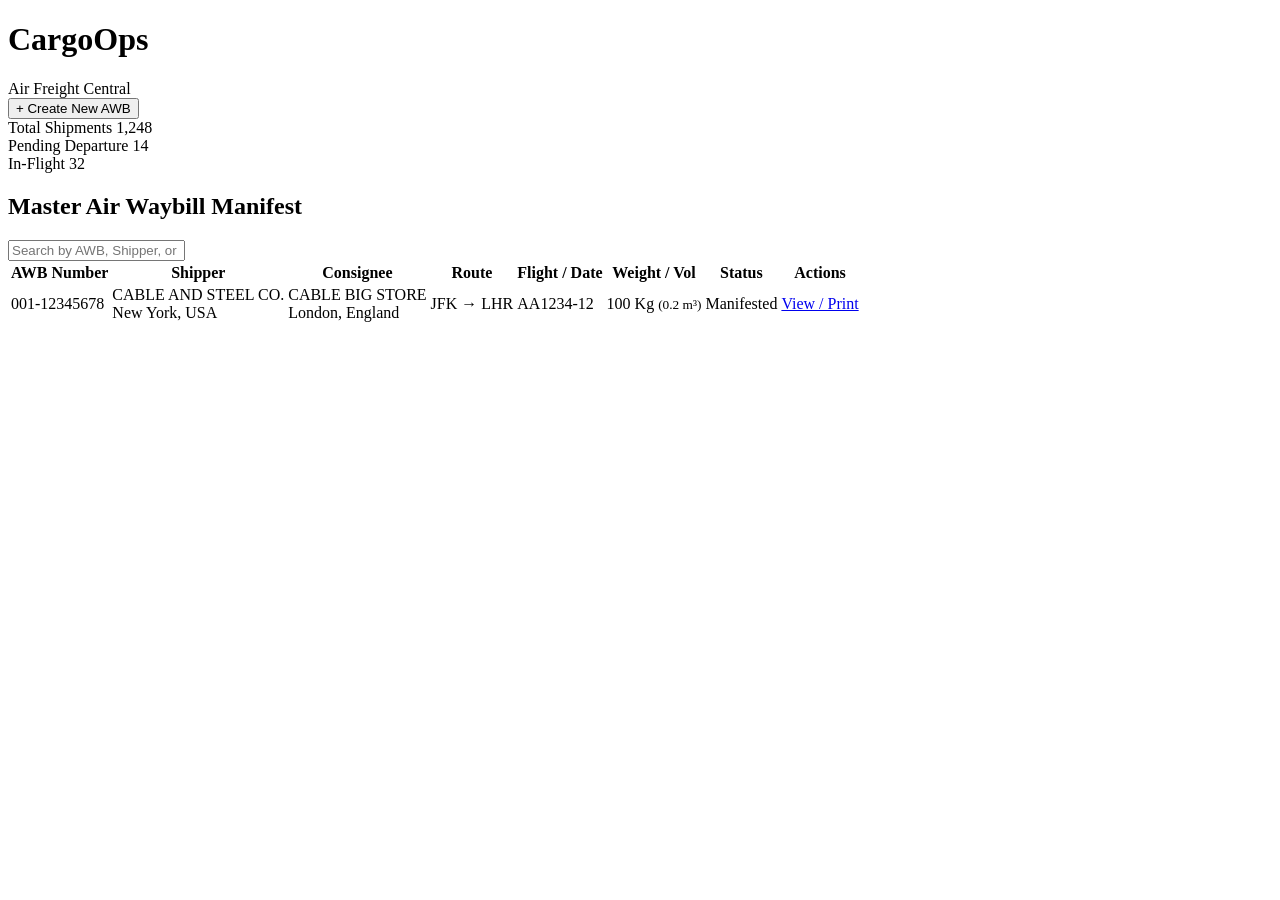
==== index.html @ 832dd1b3 "Add initial HTML structure for dashboard" ====
<!DOCTYPE html>
<html lang="en">
<head>
    <meta charset="UTF-8">
    <meta name="viewport" content="width=device-width, initial-scale=1.0">
    <title>Air Waybill Management Dashboard</title>
    <link rel="stylesheet" href="index-style.css">
</head>
<body>

    <div class="dashboard-container">
        <!-- Dashboard Header -->
        <header class="dash-header">
            <div class="brand">
                <h1>CargoOps</h1>
                <span class="badge">Air Freight Central</span>
            </div>
            <div class="dash-actions">
                <button class="btn btn-primary">+ Create New AWB</button>
            </div>
        </header>

        <!-- Metrics Overview Ribbon -->
        <section class="metrics-ribbon">
            <div class="metric-card">
                <span class="metric-label">Total Shipments</span>
                <span class="metric-value">1,248</span>
            </div>
            <div class="metric-card">
                <span class="metric-label">Pending Departure</span>
                <span class="metric-value text-warning">14</span>
            </div>
            <div class="metric-card">
                <span class="metric-label">In-Flight</span>
                <span class="metric-value text-success">32</span>
            </div>
        </section>

        <!-- Concise Shipment Master Log Table -->
        <main class="table-container">
            <div class="table-title-bar">
                <h2>Master Air Waybill Manifest</h2>
                <input type="text" class="search-input" placeholder="Search by AWB, Shipper, or Dest...">
            </div>
            
            <table class="manifest-table">
                <thead>
                    <tr>
                        <th>AWB Number</th>
                        <th>Shipper</th>
                        <th>Consignee</th>
                        <th>Route</th>
                        <th>Flight / Date</th>
                        <th>Weight / Vol</th>
                        <th>Status</th>
                        <th class="text-right">Actions</th>
                    </tr>
                </thead>
                <tbody>
                    <!-- Linked Data Entry matching your exact form layout specifications -->
                    <tr>
                        <td class="bold text-primary">001-12345678</td>
                        <td>
                            <div class="entity-name">CABLE AND STEEL CO.</div>
                            <span class="entity-loc">New York, USA</span>
                        </td>
                        <td>
                            <div class="entity-name">CABLE BIG STORE</div>
                            <span class="entity-loc">London, England</span>
                        </td>
                        <td><span class="route-pill">JFK &rarr; LHR</span></td>
                        <td>AA1234-12</td>
                        <td>100 Kg <small class="muted">(0.2 m³)</small></td>
                        <td><span class="status-indicator status-active">Manifested</span></td>
                        <td class="text-right">
                            <!-- Direct link targets target="_blank" to protect the current index state -->
                            <a href="awb-template.html" target="_blank" class="btn btn-secondary btn-sm">View / Print</a>
                        </td>
                    </tr>
                </tbody>
            </table>
        </main>
    </div>

</body>
</html>
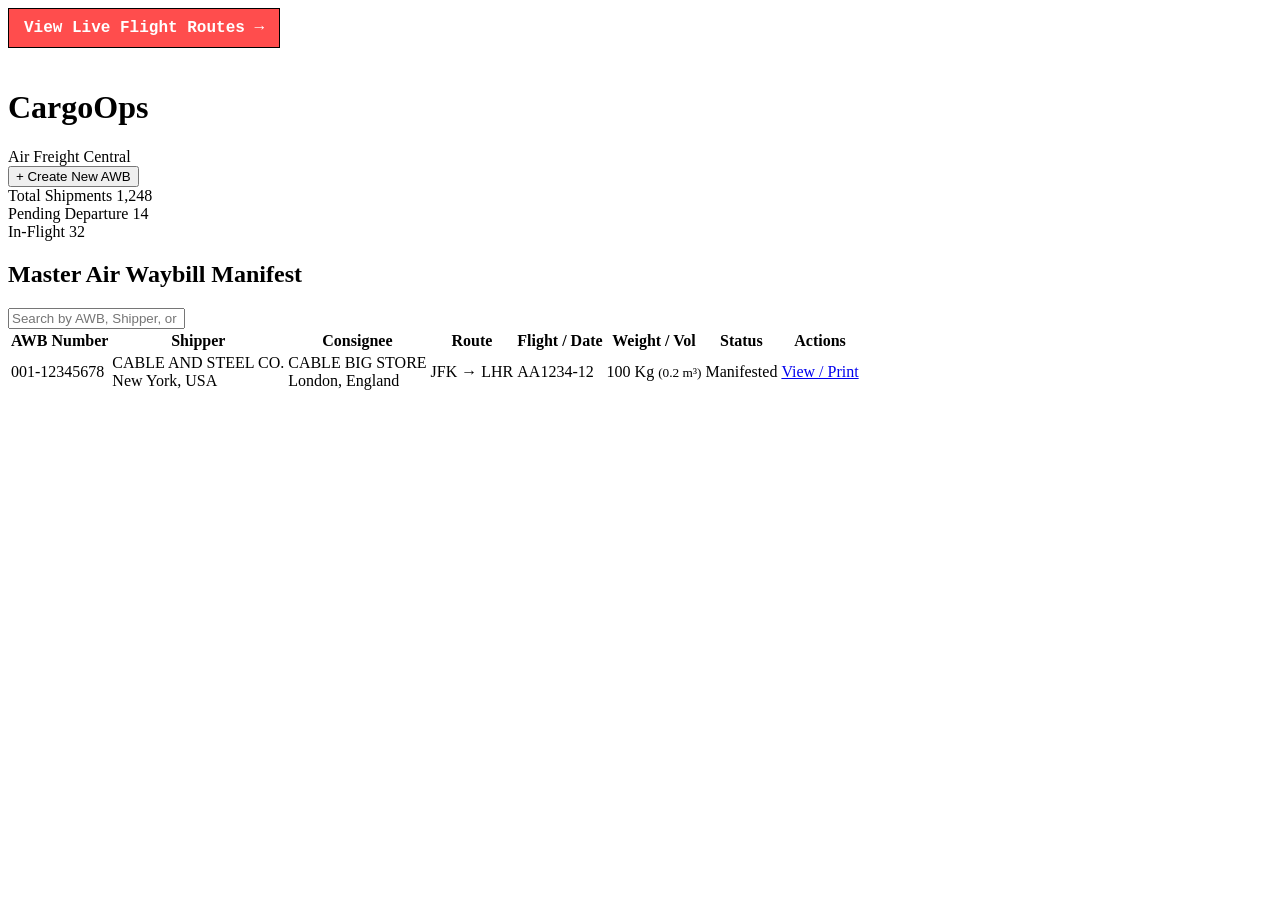
==== commit 640332b6: "Implement dynamic table rendering and search feature Added real-time search functionality for shipme" ====
--- a/index.html
+++ b/index.html
@@ -5,6 +5,18 @@
     <meta name="viewport" content="width=device-width, initial-scale=1.0">
     <title>Air Waybill Management Dashboard</title>
     <link rel="stylesheet" href="index-style.css">
+    <!-- Add this button or link inside your navigation bar or header section -->
+<a href="map.html" class="no-print" style="
+    display: inline-block;
+    padding: 10px 15px;
+    background-color: #ff4d4d;
+    color: #fff;
+    text-decoration: none;
+    font-family: 'Courier New', Courier, monospace;
+    font-weight: bold;
+    border: 1px solid #000;
+    margin-bottom: 20px;
+">View Live Flight Routes &rarr;</a>
 </head>
 <body>
 
@@ -77,10 +89,61 @@
                             <a href="awb-template.html" target="_blank" class="btn btn-secondary btn-sm">View / Print</a>
                         </td>
                     </tr>
+
                 </tbody>
             </table>
         </main>
     </div>
+<script>
+document.addEventListener('DOMContentLoaded', function() {
+    // 1. Retrieve the saved shipments from localStorage
+    const savedShipments = JSON.parse(localStorage.getItem('airCargoShipments')) || [];
+    const tableBody = document.getElementById('dashboardTableBody'); 
+    const searchInput = document.querySelector('.search-input'); // Selects your existing search bar
+    
+    if (!tableBody) return;
 
+    // Function to render rows dynamically based on an array source
+    function renderTable(shipmentsToDisplay) {
+        tableBody.innerHTML = ''; // Clear current rows
+
+        if (shipmentsToDisplay.length === 0) {
+            tableBody.innerHTML = `<tr><td colspan="5" style="text-align:center;">No matching cargo records found.</td></tr>`;
+            return;
+        }
+
+        shipmentsToDisplay.forEach(shipment => {
+            const row = document.createElement('tr');
+            row.innerHTML = `
+                <td><strong>${shipment.awbNumber}</strong></td>
+                <td>${shipment.origin}</td>
+                <td>${shipment.destination}</td>
+                <td>${shipment.timestamp}</td>
+                <td><span class="status-badge pending">${shipment.status}</span></td>
+            `;
+            tableBody.appendChild(row);
+        });
+    }
+
+    // Initial render of all saved items
+    renderTable(savedShipments);
+
+    // 2. Real-time Search Input Event Listener
+    if (searchInput) {
+        searchInput.addEventListener('input', function(e) {
+            const searchTerm = e.target.value.toLowerCase().trim();
+            
+            // Filter array based on AWB, Origin, or Destination matches
+            const filteredShipments = savedShipments.filter(shipment => {
+                return shipment.awbNumber.toLowerCase().includes(searchTerm) ||
+                       shipment.origin.toLowerCase().includes(searchTerm) ||
+                       shipment.destination.toLowerCase().includes(searchTerm);
+            });
+
+            renderTable(filteredShipments);
+        });
+    }
+});
+</script>
 </body>
 </html>
